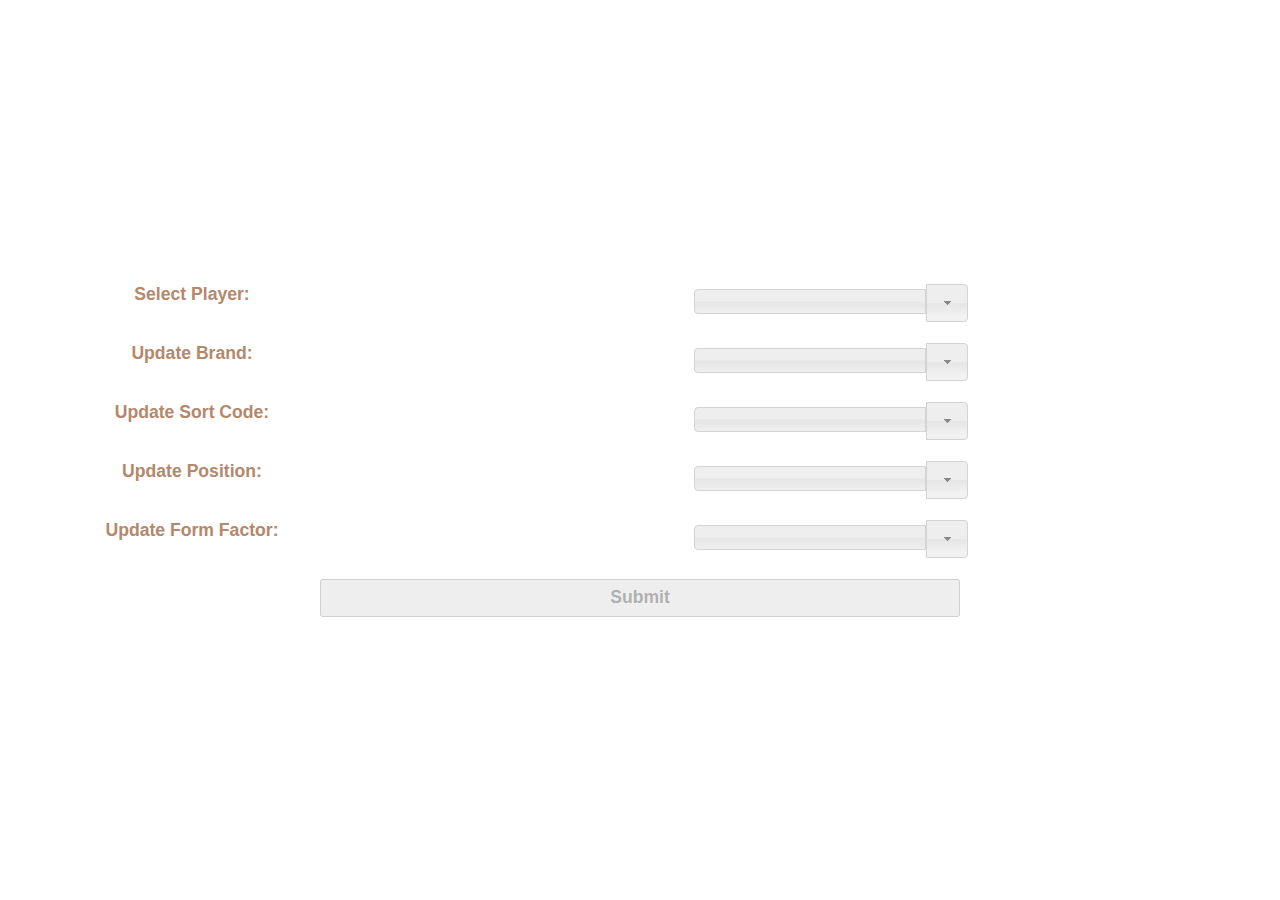
==== index.html @ bd40f2d9 "removed some unneeded files" ====
<head>


 
<script src="js/jquery-1.8.2.js" type="text/javascript"></script>

<script src="js/jquery-ui92.js"  type="text/javascript"></script>
<script src="js/jquery.csv.js" type="text/javascript"></script>
<link rel="stylesheet" type="text/css" href="css/jquery-ui.css">
<link rel="stylesheet" type="text/css" href="css/style.css">
<script src="js/load_csv_file.js" type="text/javascript"></script>

<script src="js/autocomplete.js" type="text/javascript"></script>

</head>

<body>

<div class="ui-widget">



	<label>Select Player:</label>
	<select id='selectbox_player'  onchange="update_player()">
	    <option value="0"></option>
	</select>


	<BR/>
	<BR/>
	
	<label>Update Brand:</label>
	<select id='selectbox_brand'  onchange="update_Position()">
	    <option value="0"></option>
	</select>
	<BR/>
	<BR/>
	
	<label>Update Sort Code:</label>
	<select id='combobox'>
	    <option value="0"></option>
	</select>
	<BR/>
	<BR/>



	<label >Update Position:</label>
	<select id='selectbox_position' onchange="update_FormFactor()">
	    <option value="0"></option>
	</select>
	<BR/>
	<BR/>

	<label>Update Form Factor:</label>
	<select id='selectbox_formfactor'>
	    <option value="0"></option>
	</select>
	<BR/>
	<BR/>

	<button id = "submit_button" onclick="myFunction()" disabled =true>
		Submit
	</button>

	</div>
	
	<div class="result-group" style="position: relative;">
		<div class="showresult">
			<p id="j_result"></p>
		</div>
	</div>
	
	<script src="js/control_form.js" type="text/javascript"></script>

	

	
</body>
---- css/style.css ----
label {
color: #B4886B;
font-weight: bold;
display: block;
width: 30%;
float: left;
}


select {
font-weight: bold;
display: block;
width: 50%;
}

button {
font-weight: bold;
width: 50%;
height: 38px;
}

html,
body {
    width: 100%;
    height: 100%;
}
html {
    display: table;
}
body {
    display: table-cell;
    vertical-align: middle;
}

.ui-autocomplete { height: 200px; overflow-y: scroll; overflow-x: hidden;}

.custom-combobox {
    position: relative;
    display: inline-block;
	
}
.custom-combobox-toggle {
    position: absolute;
    top: 0;
    bottom: 0;
    margin-left: -1px;
    padding: 0;
}
.custom-combobox-input {
    margin: 0;
    padding: 5px 10px;
}

.ui-widget{
    text-align:center;	
	
	
}

.showresult {
  float: center;
  position: absolute;
  top: 100%;
}
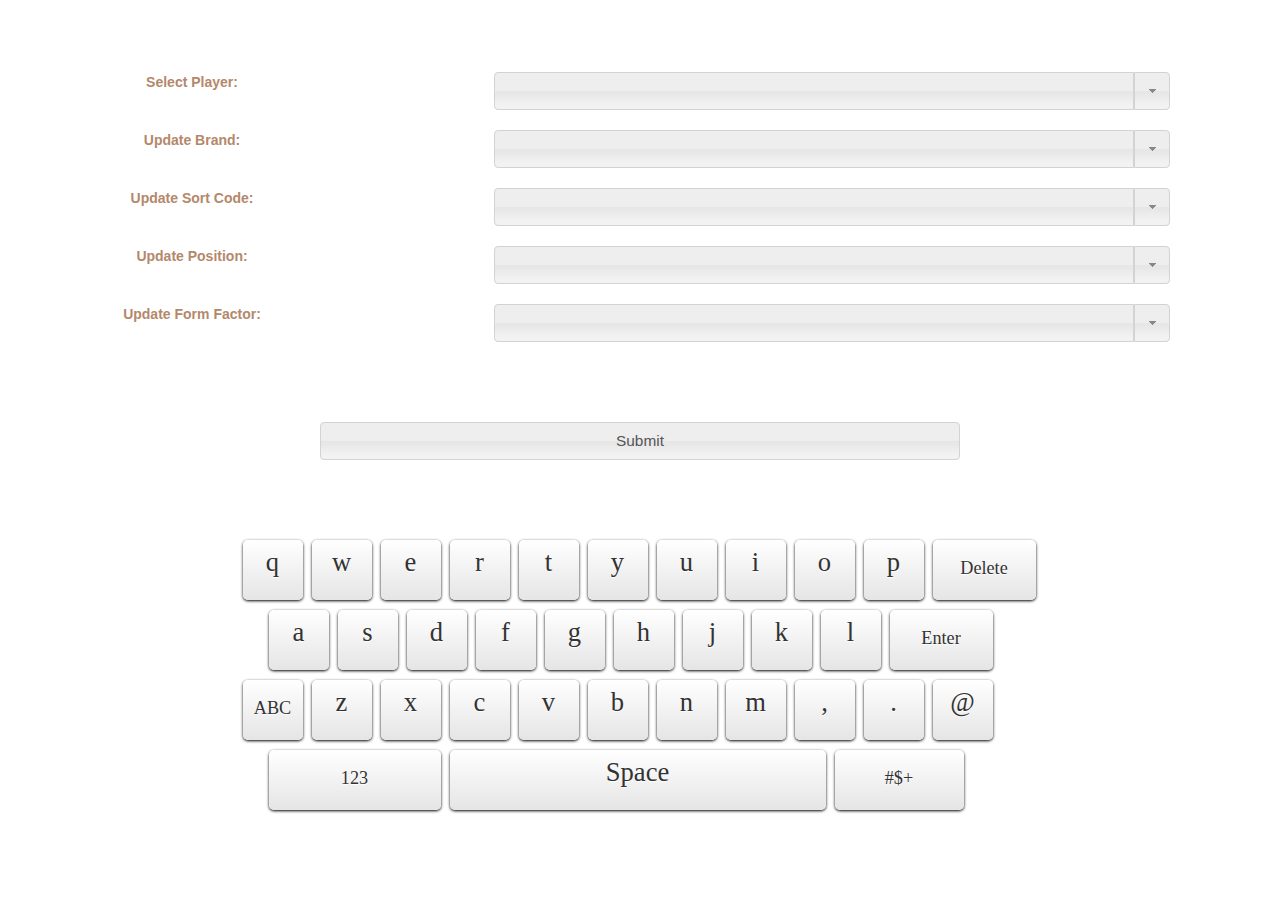
==== commit ea214678: "Implemented onscreen keyboard" ====
--- a/index.html
+++ b/index.html
@@ -1,16 +1,23 @@
 <head>
 
+<link rel="stylesheet" href="css/bootstrap.min.css">
+<link rel="stylesheet" href="css/bootstrap-responsive.min.css">
+<link rel="stylesheet" href="css/main.css">
+<link rel="stylesheet" href="css/jsKeyboard.css" type="text/css" media="screen"/>
 
- 
 <script src="js/jquery-1.8.2.js" type="text/javascript"></script>
-
 <script src="js/jquery-ui92.js"  type="text/javascript"></script>
 <script src="js/jquery.csv.js" type="text/javascript"></script>
 <link rel="stylesheet" type="text/css" href="css/jquery-ui.css">
 <link rel="stylesheet" type="text/css" href="css/style.css">
 <script src="js/load_csv_file.js" type="text/javascript"></script>
+<script src="js/autocomplete.js" type="text/javascript"></script>
 
-<script src="js/autocomplete.js" type="text/javascript"></script>
+<meta name="description" content="">
+<meta name="keywords" content="jQuery OnScreen Keyboard">
+<meta name="viewport" content="width=device-width">
+
+
 
 </head>
 
@@ -21,7 +28,7 @@
 
 
 	<label>Select Player:</label>
-	<select id='selectbox_player'  onchange="update_player()">
+	<select id='selectbox_player' onchange="update_player()">
 	    <option value="0"></option>
 	</select>
 
@@ -58,11 +65,20 @@
 	</select>
 	<BR/>
 	<BR/>
+	<BR/>
+	<BR/>
+	<BR/>
+	
+		<button id = "submit_button" onclick="myFunction()" disabled =true>
+			Submit
+		</button>
+	
+	</div>
+	
+	<div class="submission">
 
-	<button id = "submit_button" onclick="myFunction()" disabled =true>
-		Submit
-	</button>
 
+	
 	</div>
 	
 	<div class="result-group" style="position: relative;">
@@ -72,8 +88,15 @@
 	</div>
 	
 	<script src="js/control_form.js" type="text/javascript"></script>
+	<BR/>
+	<BR/>
+	<BR/>
+	
+	<div id="virtualKeyboard"></div>
 
-	
+    
+    <script type="text/javascript" src="js/jsKeyboard.js"></script>
+    <script src="js/main.js"></script>
 
 	
 </body>
--- a/css/main.css
+++ b/css/main.css
@@ -0,0 +1,31 @@
+
+
+/* ==========================================================================
+   Author's custom styles
+   ========================================================================== */
+
+#main {
+    position: relative;
+    width: 1024px;
+    height: 600px;
+    margin: 50px auto 0 auto;
+    text-align: center;
+}
+
+.txtContent
+{
+    width: 1000px;
+    font-family:Arial; font-size:18px; color:#000;
+    border:2px solid #3171ad;
+    -moz-border-radius: 10px;
+    border-radius: 10px;
+    padding:10px;
+    color:#3c556c; resize: none;
+    overflow:hidden;
+}
+
+.txtContent:focus{outline-width:0;}
+
+li {
+    list-style: none;
+}--- a/css/jsKeyboard.css
+++ b/css/jsKeyboard.css
@@ -0,0 +1,90 @@
+
+body {margin:0px 0px; padding:0px; /* Need to set body margin and padding to get consistency between browsers. */
+     /* text-align:center; /* Hack for IE5/Win */
+font-size:14px; font-family:Arial Unicode MS;font-weight:normal;
+overflow:hidden;
+}
+
+#virtualKeyboard {
+    width: 100%;
+    text-align: center;
+    /*background-color:#7b8490;*/
+    /*border-top:3px solid #000;*/
+}
+
+#keyboard{
+    padding:10px;
+    width:810px;
+    margin: 0 auto;
+    height:288;
+    display:block;
+    padding-left:25px;
+    display:block;
+/*    position:absolute;*/
+    bottom:0px; left:0px;
+ }
+#keyboard:after {content: ".";display: block;height: 0;clear: both;visibility: hidden;}
+
+#keyboardHeader {position:relative;}
+#keyboardHeader div {color:#fff; background-color:#7b8490;padding:3px; padding-left:15px; padding-right:15px; position:absolute; cursor:pointer; right:-10px; top:-40px;}
+.closex {font-weight:bolder; color:#000;}
+
+#keyboardCapitalLetter {display:none;}
+#keyboardSmallLetter {display:block;}
+#keyboardNumber {display:none;}
+#keyboardSymbols {display:none;}
+
+.button
+{
+    width:60px; height:60px;
+    background-color:#fff;
+    position:relative;
+    float:left;
+    margin-right:9px;
+    margin-top:10px;
+    cursor:pointer;
+    font-size:1.9em;
+
+    /*box shadow*/
+    -webkit-box-shadow: 0px 1px 3px #000000;-moz-box-shadow: 0px 1px 3px #000000;box-shadow: 0px 1px 3px #000000;
+    /*box radius*/
+    -moz-border-radius: 5px;border-radius: 5px;
+    /*gradient*/
+    background: #ffffff; /* old browsers */
+    background: -moz-linear-gradient(top, #ffffff 0%, #e5e5e5 100%); /* firefox */
+    background: -webkit-gradient(linear, left top, left bottom, color-stop(0%,#ffffff), color-stop(100%,#e5e5e5)); /* webkit */
+    filter: progid:DXImageTransform.Microsoft.gradient( startColorstr='#ffffff', endColorstr='#e5e5e5',GradientType=0 ); /* ie */
+}
+.buttonDown {background:none;background-color: #c9cdd5; -webkit-box-shadow:none;-moz-box-shadow: none;box-shadow: none;}
+.button_a {margin-left:26px;}
+.button_dash {margin-left:26px;}
+.button_underscore {margin-left:26px;}
+.button_enter {width:103px; font-size:1.3em; }
+.button_del{width:103px; font-size:1.3em;}
+.button_smallletter{font-size:1.3em;}
+.button_capitalletterleft{font-size:1.3em;}
+.button_capitalletterright{ width:129px; font-size:1.3em;}
+.button_numberleft{width:172px; font-size:1.3em; margin-left:26px;}
+.button_numberright{width:129px; font-size:1.3em;}
+.button_space {width:376px;}
+.button_symbolsleft{width:172px; font-size:1.3em; margin-left:26px;}
+.button_symbolsright{width:129px; font-size:1.3em;}
+
+
+.key {width:100%; height:100%; text-align:center; padding-top:12px; text-shadow: 0px 1px 1px #ffffff;filter: dropshadow(color=#ffffff, offx=0, offy=1);}
+.key_del {padding-top:18px;}
+.key_enter {padding-top:18px;}
+.key_smallletter {padding-top:18px;}
+.key_capitalletterleft {padding-top:18px;}
+.key_capitalletterright {padding-top:18px;}
+.key_number {padding-top:18px;}
+.key_symbols {padding-top:18px;}
+
+.button:hover {
+border-color: rgba(82, 168, 236, 0.8);
+outline: 0;
+outline: thin dotted 9;
+-webkit-box-shadow: inset 0 1px 1px rgba(0, 0, 0, 0.075),0 0 8px rgba(82, 168, 236, 0.6);
+-moz-box-shadow: inset 0 1px 1px rgba(0,0,0,0.075),0 0 8px rgba(82,168,236,0.6);
+box-shadow: inset 0 1px 1px rgba(0, 0, 0, 0.075),0 0 8px rgba(82, 168, 236, 0.6);
+}--- a/css/style.css
+++ b/css/style.css
@@ -5,7 +5,6 @@
 width: 30%;
 float: left;
 }
-
 
 select {
 font-weight: bold;
@@ -57,6 +56,11 @@
 	
 }
 
+
+.submission{
+    text-align:center;		
+}
+
 .showresult {
   float: center;
   position: absolute;
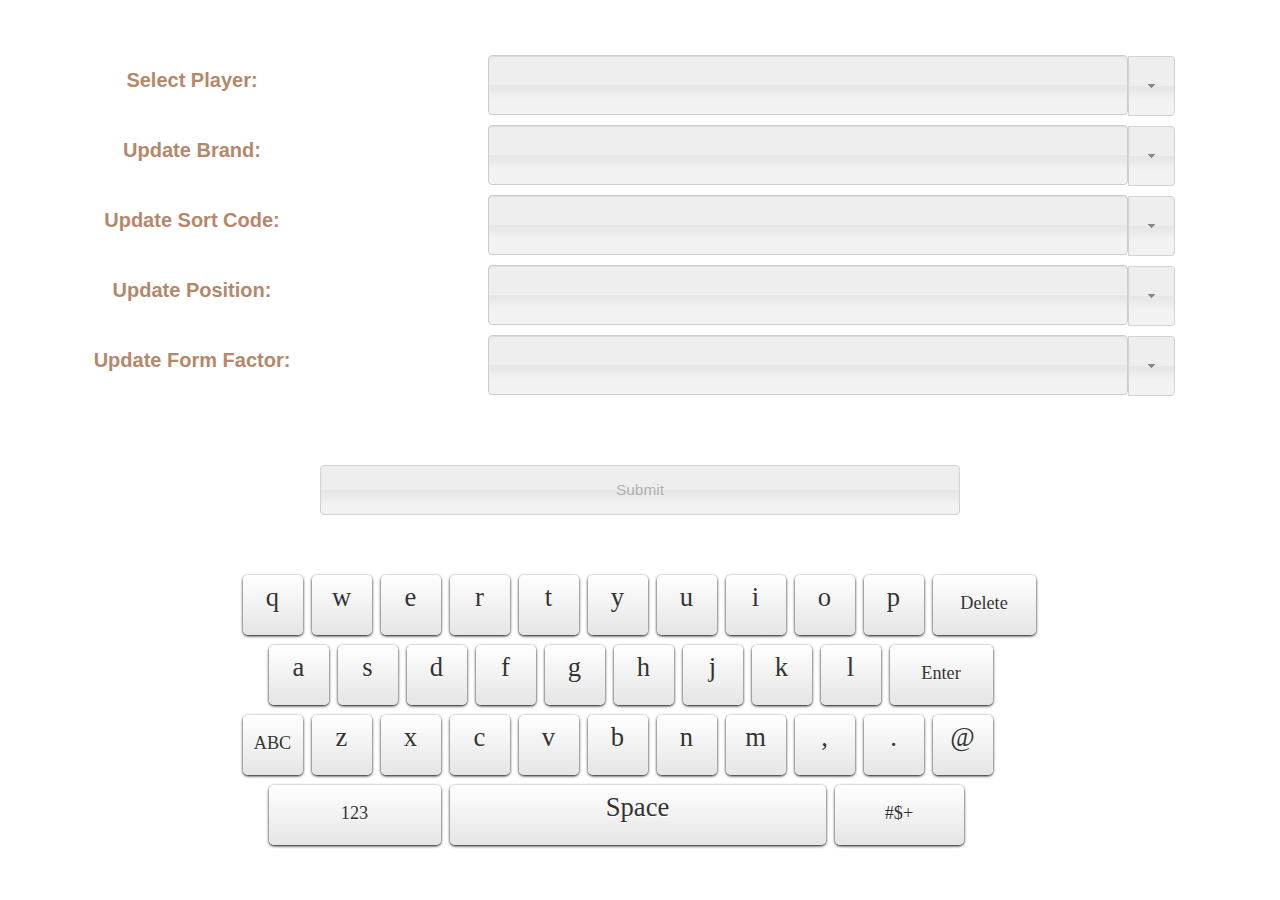
==== commit 63441f33: "Adapted App for tablet use" ====
--- a/index.html
+++ b/index.html
@@ -5,8 +5,8 @@
 <link rel="stylesheet" href="css/main.css">
 <link rel="stylesheet" href="css/jsKeyboard.css" type="text/css" media="screen"/>
 
-<script src="js/jquery-1.8.2.js" type="text/javascript"></script>
-<script src="js/jquery-ui92.js"  type="text/javascript"></script>
+<script src="js/jquery-1.11.3.js" type="text/javascript"></script>
+<script src="js/jquery-ui114.js"  type="text/javascript"></script>
 <script src="js/jquery.csv.js" type="text/javascript"></script>
 <link rel="stylesheet" type="text/css" href="css/jquery-ui.css">
 <link rel="stylesheet" type="text/css" href="css/style.css">
@@ -28,19 +28,19 @@
 
 
 	<label>Select Player:</label>
-	<select id='selectbox_player' onchange="update_player()">
+	<select id='selectbox_player' >
 	    <option value="0"></option>
 	</select>
 
 
-	<BR/>
+
 	<BR/>
 	
 	<label>Update Brand:</label>
-	<select id='selectbox_brand'  onchange="update_Position()">
+	<select id='selectbox_brand'  >
 	    <option value="0"></option>
 	</select>
-	<BR/>
+
 	<BR/>
 	
 	<label>Update Sort Code:</label>
@@ -48,16 +48,16 @@
 	    <option value="0"></option>
 	</select>
 	<BR/>
-	<BR/>
+
 
 
 
 	<label >Update Position:</label>
-	<select id='selectbox_position' onchange="update_FormFactor()">
+	<select id='selectbox_position' >
 	    <option value="0"></option>
 	</select>
 	<BR/>
-	<BR/>
+
 
 	<label>Update Form Factor:</label>
 	<select id='selectbox_formfactor'>
@@ -67,28 +67,33 @@
 	<BR/>
 	<BR/>
 	<BR/>
-	<BR/>
+
 	
-		<button id = "submit_button" onclick="myFunction()" disabled =true>
-			Submit
-		</button>
-	
-	</div>
-	
-	<div class="submission">
-
 
 	
 	</div>
 	
-	<div class="result-group" style="position: relative;">
+	
+	<div class="submission">
+	
+		<button id = "submit_button" onclick="myFunction(event)" disabled =true>
+			Submit
+		</button>
+		
+	</div>
+	
+	<div class="result-group">
 		<div class="showresult">
 			<p id="j_result"></p>
+			<BR/>
+			<button id="button_retry" class="dialogbutton" onclick="myFunction()">Retry</button>
+			<button id="button_ok" class="dialogbutton" onclick="parent.location='index.html'">Restart</button>
+			<button id="button_close" class="dialogbutton" onclick="closeDialog()">Close</button>
 		</div>
 	</div>
 	
 	<script src="js/control_form.js" type="text/javascript"></script>
-	<BR/>
+
 	<BR/>
 	<BR/>
 	
--- a/css/jsKeyboard.css
+++ b/css/jsKeyboard.css
@@ -16,7 +16,7 @@
     padding:10px;
     width:810px;
     margin: 0 auto;
-    height:288;
+    height:270;
     display:block;
     padding-left:25px;
     display:block;
@@ -33,6 +33,22 @@
 #keyboardSmallLetter {display:block;}
 #keyboardNumber {display:none;}
 #keyboardSymbols {display:none;}
+
+.pixelText{
+	height: 60px !important;
+	-webkit-user-select: auto !important;
+}
+
+.pixelButton{
+	height: 58px !important;
+	margin-top:-8px;
+}
+
+.pixelText:focus{
+	outline:none !important;
+    border-color:red !important;
+    box-shadow:0 0 10px blue !important;
+}
 
 .button
 {
--- a/css/style.css
+++ b/css/style.css
@@ -1,9 +1,10 @@
 label {
 color: #B4886B;
 font-weight: bold;
-display: block;
+font-size:20;
 width: 30%;
 float: left;
+line-height: 50px;
 }
 
 select {
@@ -13,10 +14,34 @@
 }
 
 button {
-font-weight: bold;
+
 width: 50%;
 height: 38px;
+height: 50px;
+
 }
+
+buttonsubmit{
+
+	background-image: url("images/ui-icons_888888_256x240.png");
+	border: 1px solid #d3d3d3;
+	background: #e6e6e6 url("images/ui-bg_glass_75_e6e6e6_1x400.png") 50% 50% repeat-x;
+	font-weight: bold;
+	color: #555555;
+	height: 50px;
+	
+}
+
+buttonsubmit:disabled{
+
+	background-image: url("images/ui-icons_888888_256x240.png");
+	border: 1px solid #d3d3d3;
+	background: #e6e6e6 url("images/ui-bg_glass_75_e6e6e6_1x400.png") 50% 50% repeat-x;
+	font-weight: 9;
+	color: #555555;
+	
+}
+
 
 html,
 body {
@@ -29,6 +54,22 @@
 body {
     display: table-cell;
     vertical-align: middle;
+}
+
+
+.inputwide{
+	width: 50%;
+}
+
+
+.dialogbutton{
+	width: 20%;
+}
+
+
+
+.result-group{
+	position: relative;
 }
 
 .ui-autocomplete { height: 200px; overflow-y: scroll; overflow-x: hidden;}
@@ -56,6 +97,11 @@
 	
 }
 
+.noTitleStuff .ui-dialog-titlebar {
+	display:none;
+	vertical-align: middle;
+	
+	}
 
 .submission{
     text-align:center;		
@@ -63,6 +109,23 @@
 
 .showresult {
   float: center;
+  vertical-align: middle;
   position: absolute;
-  top: 100%;
+  top: 100%;  
+}
+
+.hidekeys{
+  visibility: hidden;
+}
+
+/* LESS */
+
+.button_for_keyboard {
+
+	background-image: url("images/ui-icons_888888_256x240.png");
+	
+	background: #e6e6e6 url("images/ui-bg_glass_75_e6e6e6_1x400.png") 50% 50% repeat-x;
+	font-weight: 9;
+	color: #555555;
+		
 }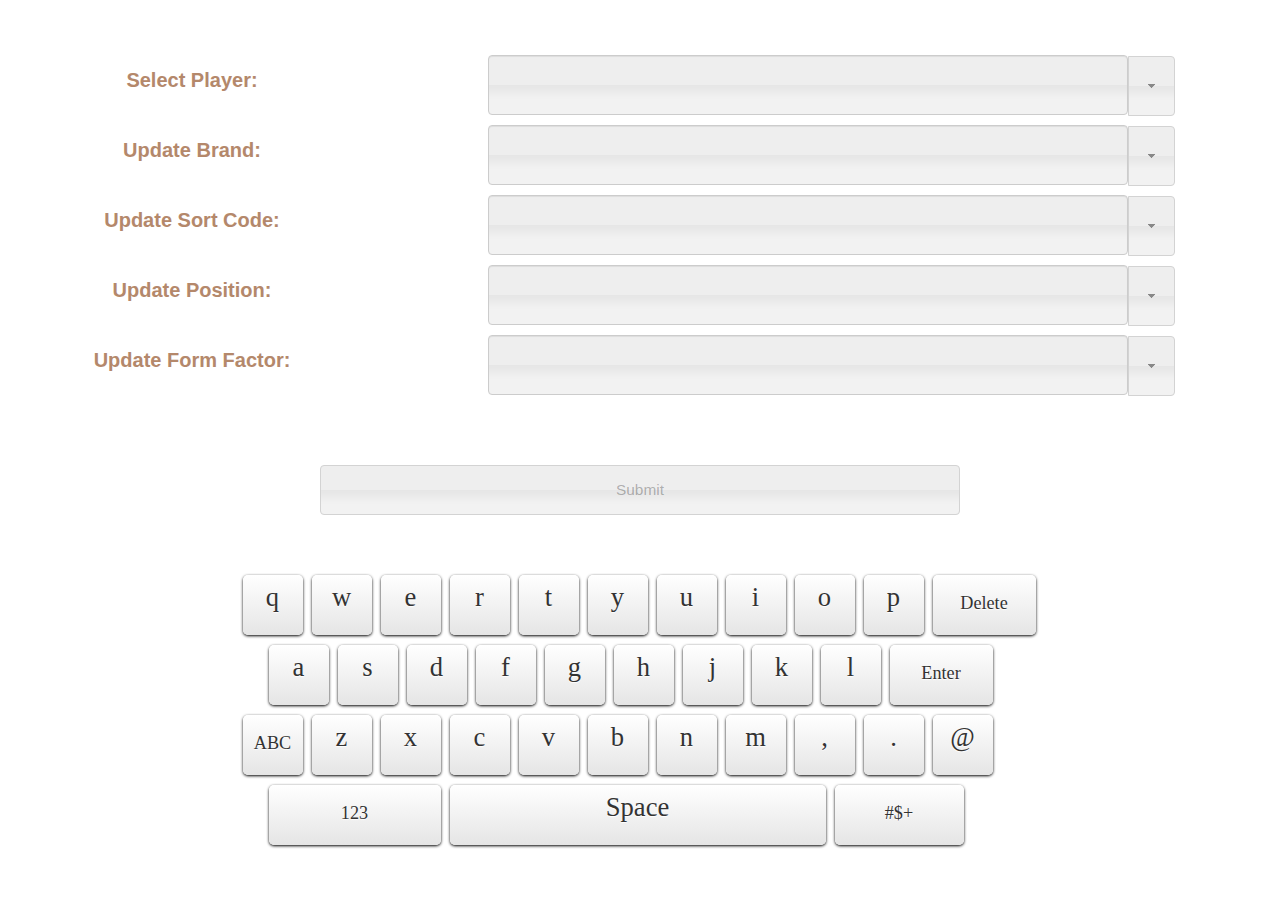
==== commit 4da516f4: "corrected button spacing" ====
--- a/index.html
+++ b/index.html
@@ -86,9 +86,13 @@
 		<div class="showresult">
 			<p id="j_result"></p>
 			<BR/>
+			&nbsp;
 			<button id="button_retry" class="dialogbutton" onclick="myFunction()">Retry</button>
+			&nbsp;
 			<button id="button_ok" class="dialogbutton" onclick="parent.location='index.html'">Restart</button>
+			&nbsp;
 			<button id="button_close" class="dialogbutton" onclick="closeDialog()">Close</button>
+			&nbsp;
 		</div>
 	</div>
 	
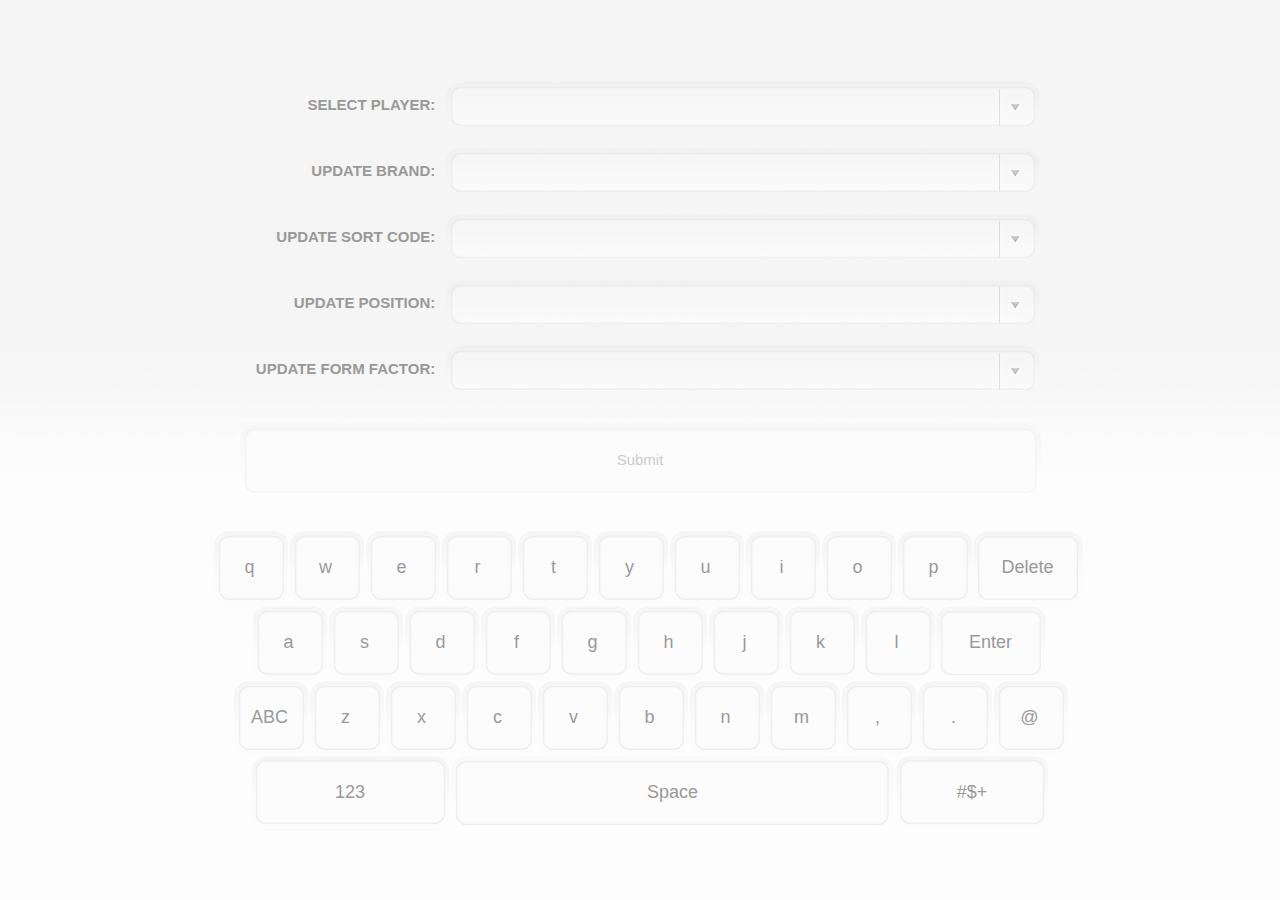
==== commit 313ee06d: "applied 'light' theme, other tweaks" ====
--- a/index.html
+++ b/index.html
@@ -23,11 +23,11 @@
 
 <body>
 
-<div class="ui-widget">
+<div class="ui-widget widget2">
 
 
 
-	<label>Select Player:</label>
+	<label>SELECT PLAYER:&nbsp;&nbsp;</label>
 	<select id='selectbox_player' >
 	    <option value="0"></option>
 	</select>
@@ -36,14 +36,14 @@
 
 	<BR/>
 	
-	<label>Update Brand:</label>
+	<label>UPDATE BRAND:&nbsp;&nbsp;</label>
 	<select id='selectbox_brand'  >
 	    <option value="0"></option>
 	</select>
 
 	<BR/>
 	
-	<label>Update Sort Code:</label>
+	<label>UPDATE SORT CODE:&nbsp;&nbsp;</label>
 	<select id='combobox'>
 	    <option value="0"></option>
 	</select>
@@ -52,27 +52,26 @@
 
 
 
-	<label >Update Position:</label>
+	<label >UPDATE POSITION:&nbsp;&nbsp;</label>
 	<select id='selectbox_position' >
 	    <option value="0"></option>
 	</select>
 	<BR/>
 
 
-	<label>Update Form Factor:</label>
+	<label>UPDATE FORM FACTOR:&nbsp;&nbsp;</label>
 	<select id='selectbox_formfactor'>
 	    <option value="0"></option>
 	</select>
 	<BR/>
 	<BR/>
-	<BR/>
-	<BR/>
 
-	
+
+
+
 
 	
 	</div>
-	
 	
 	<div class="submission">
 	
@@ -83,6 +82,7 @@
 	</div>
 	
 	<div class="result-group">
+		
 		<div class="showresult">
 			<p id="j_result"></p>
 			<BR/>
@@ -94,11 +94,12 @@
 			<button id="button_close" class="dialogbutton" onclick="closeDialog()">Close</button>
 			&nbsp;
 		</div>
+		
 	</div>
 	
 	<script src="js/control_form.js" type="text/javascript"></script>
 
-	<BR/>
+
 	<BR/>
 	
 	<div id="virtualKeyboard"></div>
--- a/css/main.css
+++ b/css/main.css
@@ -28,4 +28,16 @@
 
 li {
     list-style: none;
+}
+
+#container {
+   cursor   : none;
+}
+
+#cursor {
+  position  : absolute;
+  z-index   : 10000;
+  width     : 40px;
+  height    : 40px;
+  background: transparent url(../images/test_cursor.gif) 0 0 no-repeat;
 }--- a/css/jsKeyboard.css
+++ b/css/jsKeyboard.css
@@ -7,19 +7,22 @@
 
 #virtualKeyboard {
     width: 100%;
-    text-align: center;
+    text-align: center !important;
+	vertical-align: middle !important;
     /*background-color:#7b8490;*/
     /*border-top:3px solid #000;*/
 }
 
 #keyboard{
     padding:10px;
-    width:810px;
+    width:872px;
     margin: 0 auto;
     height:270;
     display:block;
     padding-left:25px;
     display:block;
+	text-align: center !important;
+	vertical-align: middle !important;
 /*    position:absolute;*/
     bottom:0px; left:0px;
  }
@@ -44,7 +47,7 @@
 	margin-top:-8px;
 }
 
-.pixelText:focus{
+.DISABLEDpixelText:focus{
 	outline:none !important;
     border-color:red !important;
     box-shadow:0 0 10px blue !important;
@@ -52,6 +55,7 @@
 
 .button
 {
+
     width:60px; height:60px;
     background-color:#fff;
     position:relative;
@@ -87,16 +91,17 @@
 .button_symbolsright{width:129px; font-size:1.3em;}
 
 
-.key {width:100%; height:100%; text-align:center; padding-top:12px; text-shadow: 0px 1px 1px #ffffff;filter: dropshadow(color=#ffffff, offx=0, offy=1);}
-.key_del {padding-top:18px;}
-.key_enter {padding-top:18px;}
-.key_smallletter {padding-top:18px;}
-.key_capitalletterleft {padding-top:18px;}
-.key_capitalletterright {padding-top:18px;}
-.key_number {padding-top:18px;}
-.key_symbols {padding-top:18px;}
+.key {width:100%; height:100%; text-align:center; padding-top:0px; text-shadow: 0px 1px 1px #ffffff;filter: dropshadow(color=#ffffff, offx=0, offy=1);}
+.key_del {padding-top:0px;}
+.key_enter {padding-top:0px;}
+.key_smallletter {padding-top:0px;}
+.key_capitalletterleft {padding-top:0px;}
+.key_capitalletterright {padding-top:0px;}
+.key_number {padding-top:0px;}
+.key_symbols {padding-top:0px;}
 
 .button:hover {
+
 border-color: rgba(82, 168, 236, 0.8);
 outline: 0;
 outline: thin dotted 9;
--- a/css/style.css
+++ b/css/style.css
@@ -1,31 +1,140 @@
 label {
-color: #B4886B;
+color: #999999;
 font-weight: bold;
-font-size:20;
-width: 30%;
+font-size:15;
+width: 25.6%;
 float: left;
 line-height: 50px;
+font-family: "Arial", Arial;
+text-align: right;
+margin-top: 10px;
 }
 
 select {
 font-weight: bold;
 display: block;
 width: 50%;
-}
+
+}
+
 
 button {
 
-width: 50%;
-height: 38px;
-height: 50px;
-
+	width: 805px;
+
+	border: 1px solid #ffffff;
+	background: #e6e6e6 url("pixel/normal_state_submit.png");
+	background-color: transparent;
+	height : 80px;	
+	
+	background-size: 100%;
+	
+	color: #999999;
+	font-weight: regular;
+	font-size:15;
+	font-family: "Arial", Arial;
+	opacity: 1;
+
+
+}
+button:disabled {
+
+	width: 805px;
+	border: 1px solid #ffffff;
+	background: #e6e6e6 url("pixel/normal_state_submit.png");
+	background-color: transparent;
+	height : 80px;	
+	
+	color: #999999;
+	font-weight: regular;
+	font-size:15;
+	font-family: "Arial", Arial;
+	opacity: 0.5;
+	filter:Alpha(Opacity=5); /* support: IE8 */
+
+}
+button:active {
+
+	width: 805px;
+	border: 1px solid #FFFFFF  !important;
+	background: #e6e6e6 url("pixel/down_state_submit.png");
+	background-color: transparent;
+
+	height : 80px;	
+	
+	background-size: 100%;
+	
+	color: #999999;
+	font-weight: regular;
+	font-size:15;
+	font-family: "Arial", Arial;
+
+
+}
+button:focus {outline:0;}
+
+
+.pixelsubmitbutton {
+	border: none !important;
+	background: #e6e6e6 url("pixel/normal_state_submit.png");
+	background-color: transparent;
+	height : 80px;	
+	
+	color: #999999;
+	font-weight: regular;
+	font-size:15;
+	font-family: "Arial", Arial;
+	opacity: 1;
+}
+
+.pixelsubmitbutton : active
+{
+	border: none !important;
+	background: #e6e6e6 url("pixel/down_state_submit.png");
+	background-color: transparent;
+	height : 80px;	
+	
+	color: #BBBBBB;
+	font-weight: regular;
+	font-size:15;
+	font-family: "Arial", Arial;	
+		
+}
+
+.pixelsubmitbutton : disabled
+{
+	border: none !important;
+	background: #e6e6e6 url("pixel/down_state_submit.png");
+	background-color: transparent;
+	height : 80px;	
+	
+	color: #BBBBBB;
+	font-weight: regular;
+	font-size:15;
+	font-family: "Arial", Arial;
+	
+	opacity: .5;
+	filter:Alpha(Opacity=5); /* support: IE8 */
+		
 }
 
 buttonsubmit{
 
-	background-image: url("images/ui-icons_888888_256x240.png");
+	background-image: url("pixel/normal_state_submit.png") !important;
 	border: 1px solid #d3d3d3;
-	background: #e6e6e6 url("images/ui-bg_glass_75_e6e6e6_1x400.png") 50% 50% repeat-x;
+	background: #e6e6e6 url("pixel/normal_state_submit.png")  !important;
+	font-weight: bold;
+	color: #555555;
+	height: 50px;
+	
+}
+
+
+buttonok{
+
+	background-image: url("pixel/normal_state_submit.png");
+	border: 1px solid #d3d3d3;
+	background: #e6e6e6 url("pixel/normal_state_submit.png") ;
 	font-weight: bold;
 	color: #555555;
 	height: 50px;
@@ -47,14 +156,19 @@
 body {
     width: 100%;
     height: 100%;
+	
+	background-image: url("pixel/background.png");
+	background-size: cover;
+    display: table-cell;
+    vertical-align: middle;
+		
 }
 html {
     display: table;
 }
-body {
-    display: table-cell;
-    vertical-align: middle;
-}
+
+
+
 
 
 .inputwide{
@@ -63,16 +177,295 @@
 
 
 .dialogbutton{
-	width: 20%;
+
+	border: 1px solid #ffffff;
+	background: #e6e6e6 url("pixel/normal_state_long.png");
+	background-color: transparent;
+	height :77px;	
+	width: 112px;
+	
+	color: #999999;
+	font-weight: regular;
+	font-size:15;
+	font-family: "Arial", Arial;
+	opacity: 1;
+	
+	
+}
+.dialogbutton:active{
+
+
+	border: 1px solid #ffffff;
+	background: transparent url("pixel/downl_state_long.png");
+	height :77px;	
+	width: 112px;
+	color: #999999;
+	font-weight: regular;
+	font-size:15;
+	font-family: "Arial", Arial;
+	opacity: 1;
+	
+	
+}
+
+.pixelinputbox{
+
+	border: none !important;
+	color: #999999 !important;
+	font-weight: bold !important;
+	font-size:15 !important;
+	width: 556px !important;
+	height: 56px !important;
+	
+	webkit-box-shadow: none !important;
+	box-shadow: none !important;
+	margin-bottom: 0px !important;
+	float: left !important;
+	font-family: "Arial", Arial !important;
+	text-align: center !important;
+	margin-top: 10px !important;
+	background: transparent url("pixel/text_section.png") !important;
+
+}
+
+.pixelinputbox:focus{
+
+	border: none !important;
+	color: #999999 !important;
+	font-weight: bold !important;
+	font-size:15 !important;
+	width: 556px !important;
+	height: 56px !important;
+	margin-bottom: 0px !important;
+	
+	webkit-box-shadow: none !important;
+	box-shadow: none !important;
+	
+	float: left !important;
+	font-family: "Arial", Arial !important;
+	text-align: center !important;
+	margin-top: 10px !important;
+	background: transparent url("pixel/down_state_text_field.png") !important;
+
+}
+
+
+
+.pixelinputbutton{
+
+	border: none !important;
+	color: #999999;
+	font-weight: bold;
+	font-size:15;
+	width: 40px;
+	height: 50px !important;
+	float: left;
+	font-family: "Arial", Arial;
+	text-align: center;
+	margin-top: 10px;
+	background: transparent url("pixel/end_dropdown.png") !important;
+	
+
+}
+
+.pixelinputbutton:active{
+
+	border: none !important;
+	color: #999999;
+	font-weight: bold;
+	font-size:15;
+	width: 40px;
+	height: 50px !important;
+	float: left;
+	font-family: "Arial", Arial;
+	text-align: center;
+	margin-top: 10px;
+	background: transparent url("pixel/downstate_dropdown.png") !important;
+	
+
+}
+
+.pixelkey0{
+
+    line-height: 75px;
+	border: none !important;
+	width: 39px !important;
+	height: 75px !important;
+	float: left;	
+	background: none !important;	
+}
+
+.pixelkey0b{
+
+    line-height: 75px;
+	border: none !important;
+	width: 20px !important;
+	height: 75px !important;
+	float: left;	
+	background: none !important;	
+}
+
+.widget2{
+	width: 805px  !important;
+	margin: 0 auto  !important;
+}
+
+.pixelkey1{
+
+    line-height: 75px;
+	border: none !important;
+	color: #999999;
+	font-weight: regular;
+	font-size:18;
+	width: 76px !important;
+	height: 75px !important;
+	float: left;
+	font-family: "Arial", Arial;
+	text-align: center;
+	vertical-align: middle;
+	background: transparent url("pixel/normal_state.png") !important;	
+}
+.pixelkey1:active{
+
+    line-height: 75px;
+	border: none !important;
+	color: #999999;
+	font-weight: regular;
+	font-size:18;
+	width: 76px !important;
+	height: 75px !important;
+	float: left;
+	font-family: "Arial", Arial;
+	text-align: center;
+	vertical-align: middle;
+	background: transparent url("pixel/downstate.png") !important;	
+}
+
+
+.pixelkey2{
+
+    line-height: 75px;
+	border: none !important;
+	color: #999999;
+	font-weight: regular;
+	font-size:18;
+	width: 112px !important;
+	height: 75px !important;
+	float: left;
+	font-family: "Arial", Arial;
+	text-align: center;
+	background: transparent url("pixel/normal_state_long.png") !important;	
+}
+.pixelkey2:active{
+
+    line-height: 75px;
+	border: none !important;
+	color: #999999;
+	font-weight: regular;
+	font-size:18;
+	width: 112px !important;
+	height: 75px !important;
+	float: left;
+	font-family: "Arial", Arial;
+	text-align: center;
+	background: transparent url("pixel/downl_state_long.png") !important;	
+}
+
+.pixelkey3{
+
+    line-height: 75px;
+	border: none !important;
+	color: #999999;
+	font-weight: regular;
+	font-size:18;
+	width: 446px !important;
+	height: 75px !important;
+	float: left;
+	font-family: "Arial", Arial;
+	text-align: center;
+	background: transparent url("pixel/normal_state_space.png") !important;	
+}
+.pixelkey3:active{
+
+    line-height: 75px;
+	border: none !important;
+	color: #999999;
+	font-weight: regular;
+	font-size:18;
+	width: 446px !important;
+	height: 75px !important;
+	float: left;
+	font-family: "Arial", Arial;
+	text-align: center;
+	background: transparent url("pixel/down_state_space.png") !important;	
+}
+
+.pixelkey4{
+
+    line-height: 75px;
+	border: none !important;
+	color: #999999;
+	font-weight: regular;
+	font-size:18;
+	width: 199px !important;
+	height: 75px !important;
+	float: left;
+	font-family: "Arial", Arial;
+	text-align: center;
+	background: transparent url("pixel/normal_state_bottom_left_123.png") !important;	
+}
+.pixelkey4:active{
+
+    line-height: 75px;
+	border: none !important;
+	color: #999999;
+	font-weight: regular;
+	font-size:18;
+	width: 199px !important;
+	height: 75px !important;
+	float: left;
+	font-family: "Arial", Arial;
+	text-align: center;
+	background: transparent url("pixel/down_state_bottom_left_123.png") !important;	
+}
+
+.pixelkey5{
+
+    line-height: 75px;
+	border: none !important;
+	color: #999999;
+	font-weight: regular;
+	font-size:18;
+	width: 153px !important;
+	height: 75px !important;
+	float: left;
+	font-family: "Arial", Arial;
+	text-align: center;
+	background: transparent url("pixel/normal_state_bottom_right.png") !important;	
+}
+.pixelkey5:active{
+
+    line-height: 75px;
+	border: none !important;
+	color: #999999;
+	font-weight: regular;
+	font-size:18;
+	width: 153px !important;
+	height: 75px !important;
+	float: left;
+	font-family: "Arial", Arial;
+	text-align: center;
+	background: transparent url("pixel/down_state_bottom_right.png") !important;	
 }
 
 
 
 .result-group{
 	position: relative;
-}
-
-.ui-autocomplete { height: 200px; overflow-y: scroll; overflow-x: hidden;}
+	text-align: center;
+}
+
+.ui-autocomplete { height: 150px; overflow-y: scroll; overflow-x: hidden;}
 
 .custom-combobox {
     position: relative;
@@ -92,9 +485,9 @@
 }
 
 .ui-widget{
-    text-align:center;	
-	
-	
+   
+	
+
 }
 
 .noTitleStuff .ui-dialog-titlebar {
@@ -112,6 +505,7 @@
   vertical-align: middle;
   position: absolute;
   top: 100%;  
+  text-align: center;
 }
 
 .hidekeys{
